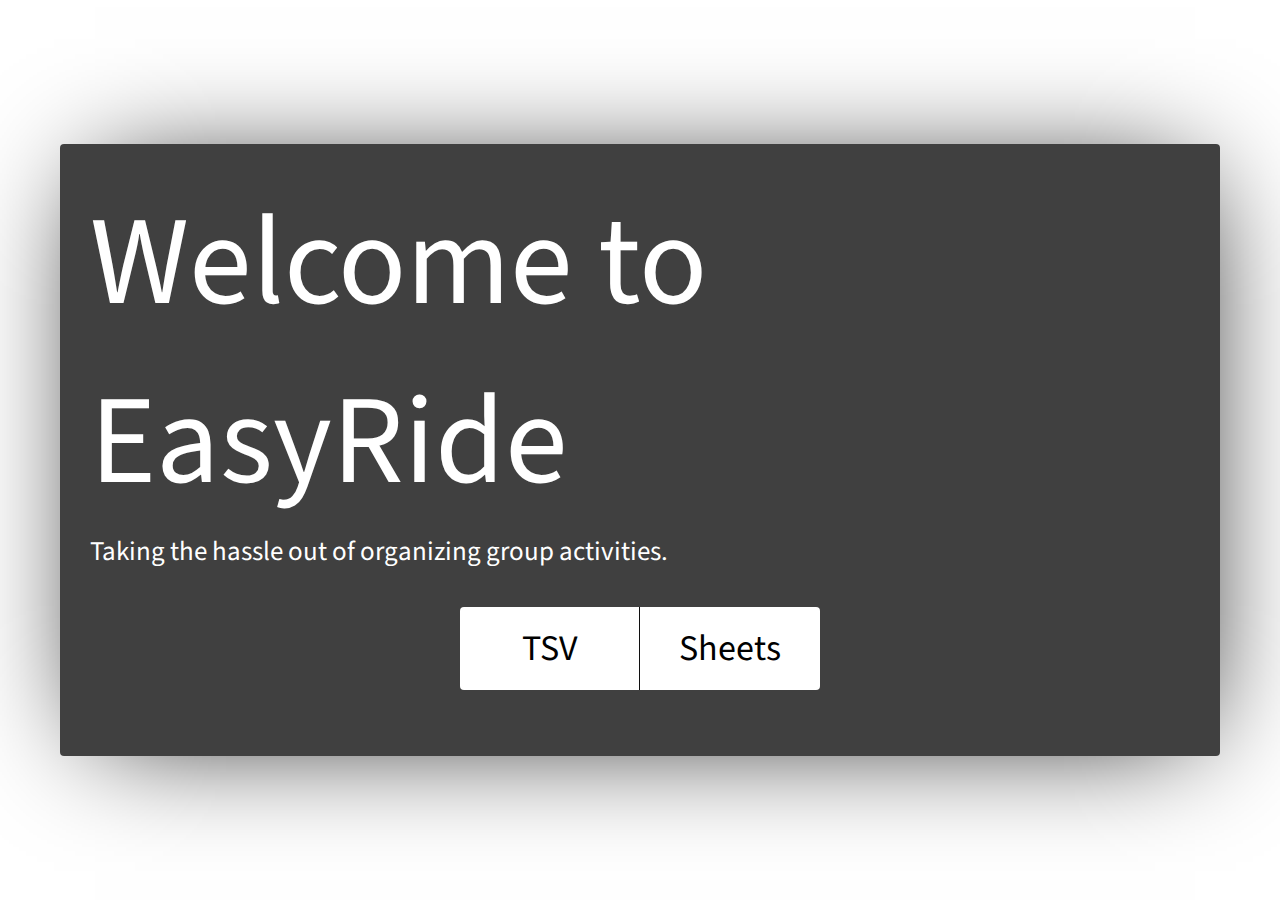
==== target/classes/public/index.html @ e1e8a55d "began the Google Crawler. Added target folder back for procfile. probably isn't the best way to do i" ====
<html>
<meta name="viewport" content="width=device-width, initial-scale=1.0">
<head>
    <title> EasyRide </title>
    <link rel="stylesheet" href="css/styles.css">
    <link href="https://fonts.googleapis.com/css?family=Source+Sans+Pro:200" rel="stylesheet">
</head>

<body>
<div class="container">
    <div class="middle">
        <div class="content">
            <div id="title">
                <h> Welcome to EasyRide </h>
                <p id="desc"> Taking the hassle out of organizing group activities. </p>
            </div>
            <div id="selectionForm">
                <ul id="tabs">
                    <li class="item" id="borderline"><a href="tsv.html" class="link"> TSV </a></li>
                    <li class="item"><a href="sheets.html" class="link"> Sheets </a></li>
                </ul>
            </div>
        </div>
    </div>
</div>
</body>
</html>
---- target/classes/public/css/styles.css ----
@media screen and (max-width: 420px) {
	.container {
		background-color: rgba(0,0,0,.75);
		font-family: 'Source Sans Pro', sans serif;
	}
	.content {
		background-color: transparent;
    	text-align: center;
    	border-radius: 4px;
    	color: white;
	}
	#title {
		font-size: 8vh;
		text-align: center;
	}
	.textbox {
		height: 30px;
	}
	.output {
		height: 200px;
		border-style: none;
		margin-top: 30px;
	}
	.header {
		text-align: center;
	}
	.button {
		height: 30px;
	}
}

@media screen and (min-width: 1650px) {
    #title {
        font-size: 10vh;
        text-align: left;
    }
    .content {
        -webkit-box-shadow: 5px 5px 115px -30px rgba(0,0,0,1);
    	-moz-box-shadow: 5px 5px 115px -30px rgba(0,0,0,1);
    	box-shadow: 5px 5px 115px -30px rgba(0,0,0,1);
        background-color: rgba(0,0,0,.75);
        padding: 30px;
    	width: 1100px;
        margin: 0 auto;
        text-align: center;
    }

    .textbox {
    	height: 50px;
    }
    .output {
    	height: 500px;
    	border-style: solid;
    	margin-top: 10px;
    }
    .button {
    	height: 50px;
    }
    .header {
    	text-align: left;
    }
}

@media screen and (min-width: 420px) and (max-width: 1649px) {
	.content {
    -webkit-box-shadow: 5px 5px 115px -30px rgba(0,0,0,1);
	-moz-box-shadow: 5px 5px 115px -30px rgba(0,0,0,1);
	box-shadow: 5px 5px 115px -30px rgba(0,0,0,1);
    background-color: rgba(0,0,0,.75);
    padding: 30px;
	width: 1100px;
    margin: 0 auto;
    text-align: center;
	}
	#title {
		font-size: 14vh;
		text-align: left;
	}
	.textbox {
		height: 50px;
	}
	.output {
		height: 500px;
		border-style: solid;
		margin-top: 10px;
	}

	.header {
		text-align: left;
	}
	.button {
		height: 50px;
	}
}



.container {
    font-family: 'Source Sans Pro', sans serif;
    width: 100%;
    padding: 0;
    display: table;
    height: 100%;
    position: absolute;
    top: 0;
    left: 0;
    margin: 0;
}

.button {
	font-family: 'Source Sans Pro', sans serif;
	border-style: solid;
	border-color: rgba(58, 175, 58, .1);
	border-radius: 4px;
	background-color: rgba(58, 175, 58, .5);
	padding: 6px;
	color: white;
}

.button:hover {
	cursor: pointer;
	background-color: rgba(58, 175, 58, 1);
	border-color: rgba(58, 175, 58, 1);
}

.middle {
	text-align: center;
	display: table-cell;
	vertical-align: middle;
}
.header a {
	font-size: 7vh;
    text-decoration: none;
    color: white;

    -webkit-transition: 600ms all;
    -moz-transition: 600ms all;
    transition: 600ms all;
}

.header a:hover {
	color: rgb(58, 175, 58);
}

.preload * {
  -webkit-transition: none !important;
  -moz-transition: none !important;
  -ms-transition: none !important;
  -o-transition: none !important;
}


.content {
    border-radius: 4px;
    color: white;
}

.textbox {
	font-family: 'Source Sans Pro', sans serif;
	border-radius: 4px;
	border-style: none;
	border-width: 1px;
	vertical-align: top;
	font-size: 30px;
	text-indent: 7px;
}

#borderline {
	border-right: 1px solid rgba(0,0,0,.75);
}


.horizontal-line {
	margin-bottom: 20px;
}

#tabs {
	display: table;
	table-layout: fixed;
	width: 40vh;
    -webkit-padding-start: 0px;
}

.item {
	display: table-cell;
}

.link {
	display: block;
}


#desc {
	margin: 0;
	font-size: 3vh;
}

#selectionForm {
	font-size: 4vh;
	text-align: center;
	display: inline-block;
}

#selectionForm ul {
	list-style-type: none;
	overflow: hidden;
	border-radius: 4px;
}

#selectionForm li a:hover {
	background-color: rgb(58, 175, 58);
	color: white;
}

#selectionForm li a {
	background-color: white;
	text-decoration: none;
	color: black;
	padding: 16px;
	-webkit-transition: 600ms all;
    -moz-transition: 600ms all;
    transition: 600ms all;
}

.information {
	font-size: 4vh;
	text-align: left;
}

.output {
	background-color: white;
	color: black;
	border-radius: 4px;
	width: 100%;
    border-color: rgba(0,0,0,.75);
}
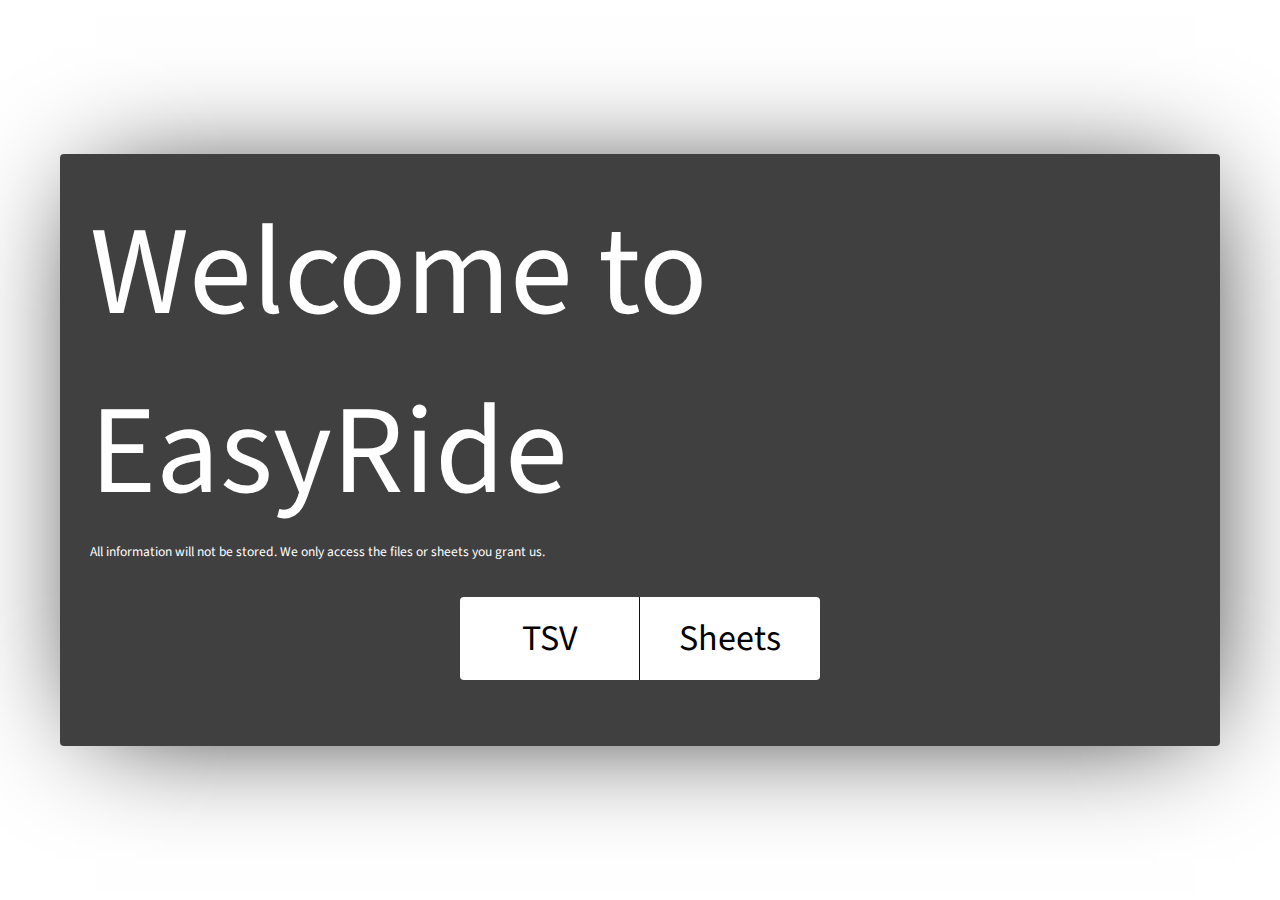
==== commit 74fb6ad4: "misc test fix" ====
--- a/target/classes/public/index.html
+++ b/target/classes/public/index.html
@@ -12,7 +12,7 @@
         <div class="content">
             <div id="title">
                 <h> Welcome to EasyRide </h>
-                <p id="desc"> Taking the hassle out of organizing group activities. </p>
+                <p id="desc"> All information will not be stored. We only access the files or sheets you grant us. </p>
             </div>
             <div id="selectionForm">
                 <ul id="tabs">
--- a/target/classes/public/css/styles.css
+++ b/target/classes/public/css/styles.css
@@ -24,8 +24,13 @@
 	.header {
 		text-align: center;
 	}
+
+	.header a {
+		font-size: 60px;
+	}
+
 	.button {
-		height: 30px;
+		height: 50px;
 	}
 }
 
@@ -58,6 +63,7 @@
     }
     .header {
     	text-align: left;
+		font-size: 7vh;
     }
 }
 
@@ -86,6 +92,7 @@
 	}
 
 	.header {
+		font-size: 7vh;
 		text-align: left;
 	}
 	.button {
@@ -113,7 +120,6 @@
 	border-color: rgba(58, 175, 58, .1);
 	border-radius: 4px;
 	background-color: rgba(58, 175, 58, .5);
-	padding: 6px;
 	color: white;
 }
 
@@ -129,10 +135,8 @@
 	vertical-align: middle;
 }
 .header a {
-	font-size: 7vh;
     text-decoration: none;
     color: white;
-
     -webkit-transition: 600ms all;
     -moz-transition: 600ms all;
     transition: 600ms all;
@@ -192,7 +196,7 @@
 
 #desc {
 	margin: 0;
-	font-size: 3vh;
+	font-size: 1.5vh;
 }
 
 #selectionForm {
